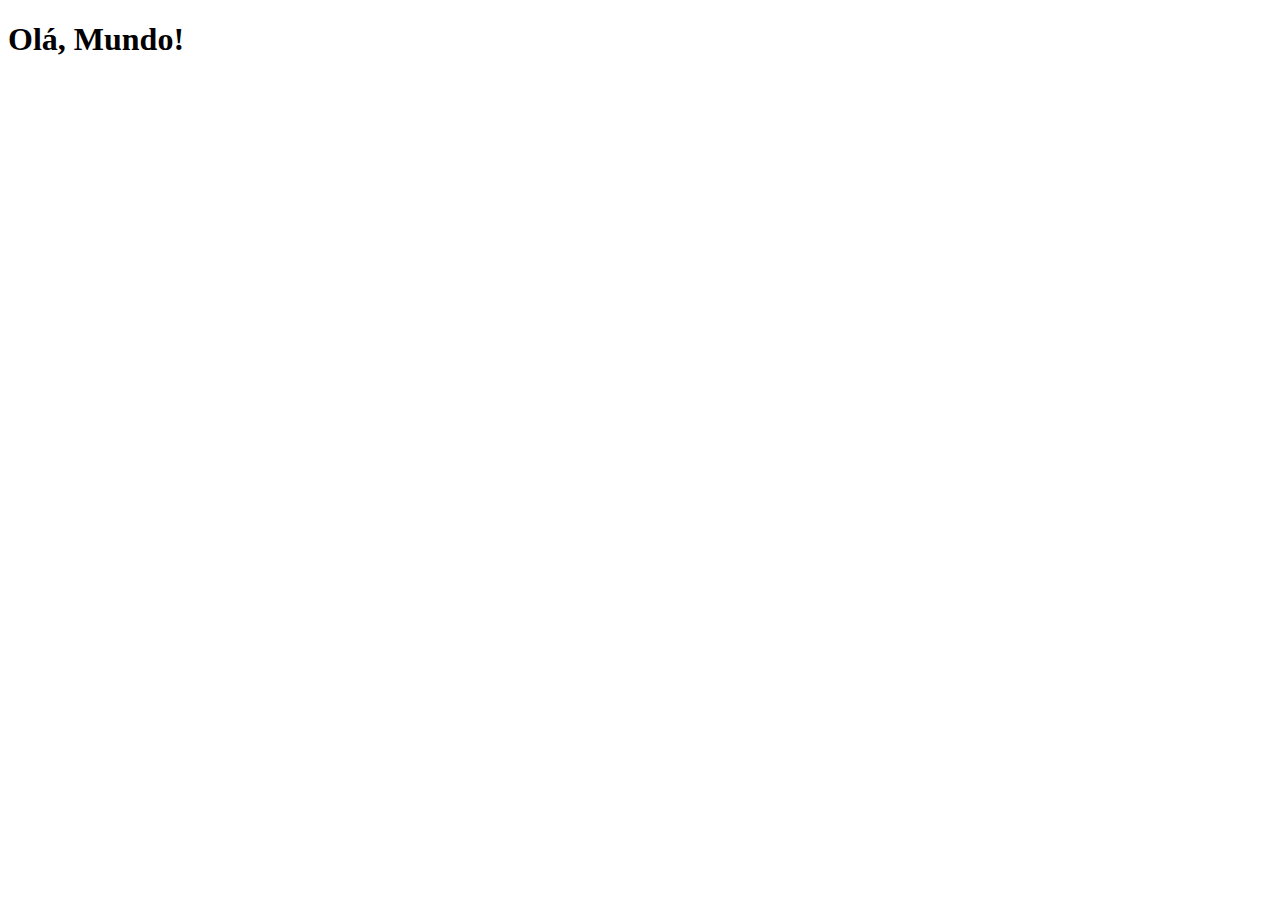
==== index.html @ 47b4de88 "criei a página principal" ====
<!DOCTYPE html>
<html lang="pt-br">
<head>
    <meta charset="UTF-8">
    <meta name="viewport" content="width=device-width, initial-scale=1.0">
    <title>Projeto Redes Sociais</title>
    <link rel="shortcut icon" href="favicon.ico" type="image/x-icon">
</head>
<body>
    <h1>Olá, Mundo!</h1>
    
</body>
</html>
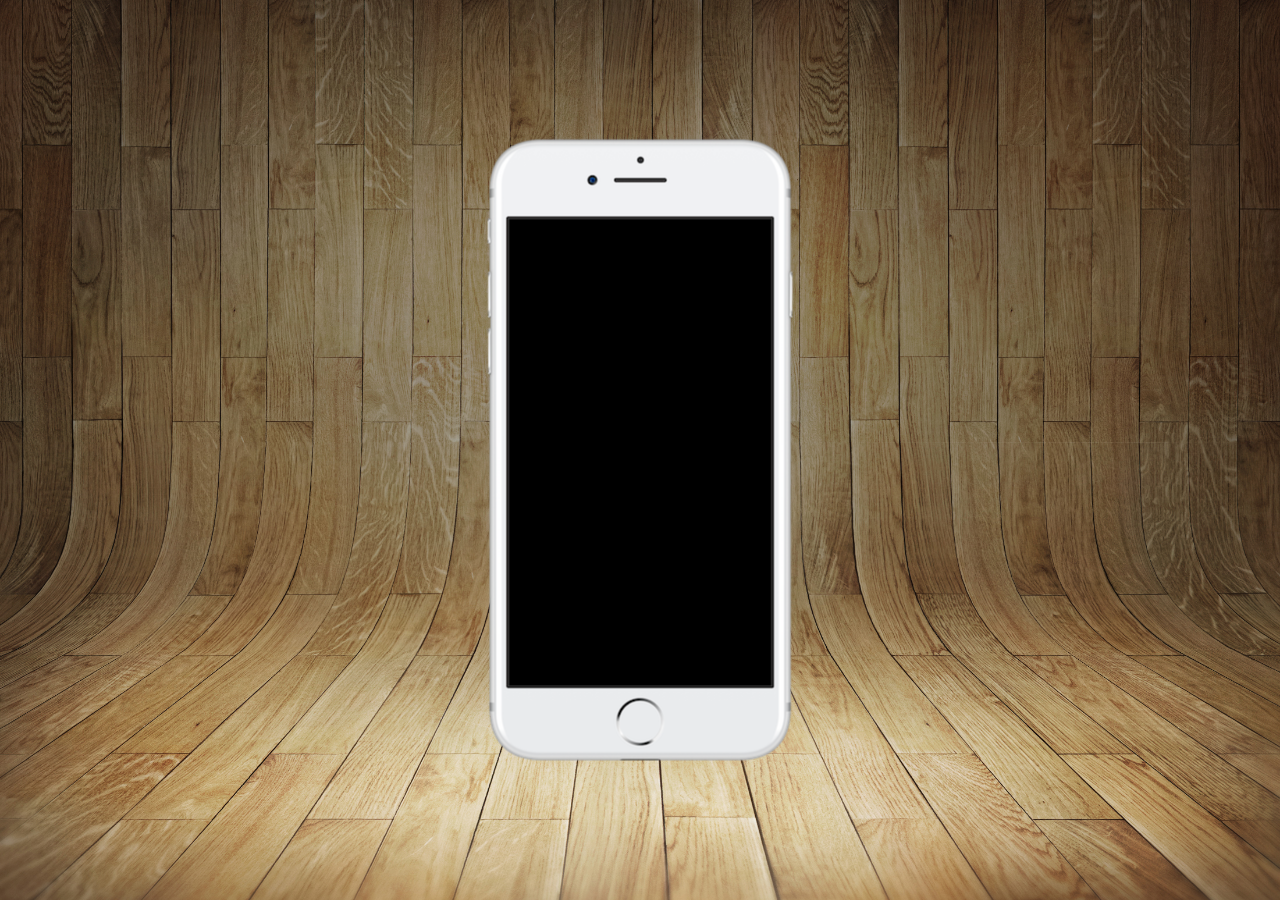
==== commit e8251485: "atualizando projeto redes sociais" ====
--- a/index.html
+++ b/index.html
@@ -5,9 +5,17 @@
     <meta name="viewport" content="width=device-width, initial-scale=1.0">
     <title>Projeto Redes Sociais</title>
     <link rel="shortcut icon" href="favicon.ico" type="image/x-icon">
+    <link rel="stylesheet" href="estilos/style.css">
 </head>
 <body>
-    <h1>Olá, Mundo!</h1>
+    <main>
+        <section id="telefone">
+
+        </section>
+        <section id="redes-sociais">
+
+        </section>
+    </main>
     
 </body>
 </html>--- a/estilos/style.css
+++ b/estilos/style.css
@@ -0,0 +1,36 @@
+@charset "UTF-8";
+
+*{
+    margin: 0;
+    padding: 0;
+    font-family: Arial, Helvetica, sans-serif;
+}
+
+html, body{
+    height: 100vh;
+    width: 100vw;
+    background-color: black;
+}
+
+body{
+    background: url(../imagens/fundo-madeira.jpg) no-repeat top center;
+    background-size: cover;
+    background-attachment: fixed;
+}
+
+main{
+    position: relative;
+    height: 100vh;
+    
+}
+
+section#telefone{
+    position: absolute;
+    top: 50%;
+    left: 50%;
+    transform: translate(-50%, -50%);
+
+    height: 627px;
+    width: 311px;
+    background: url(../imagens/frame-iphone.png) no-repeat;
+}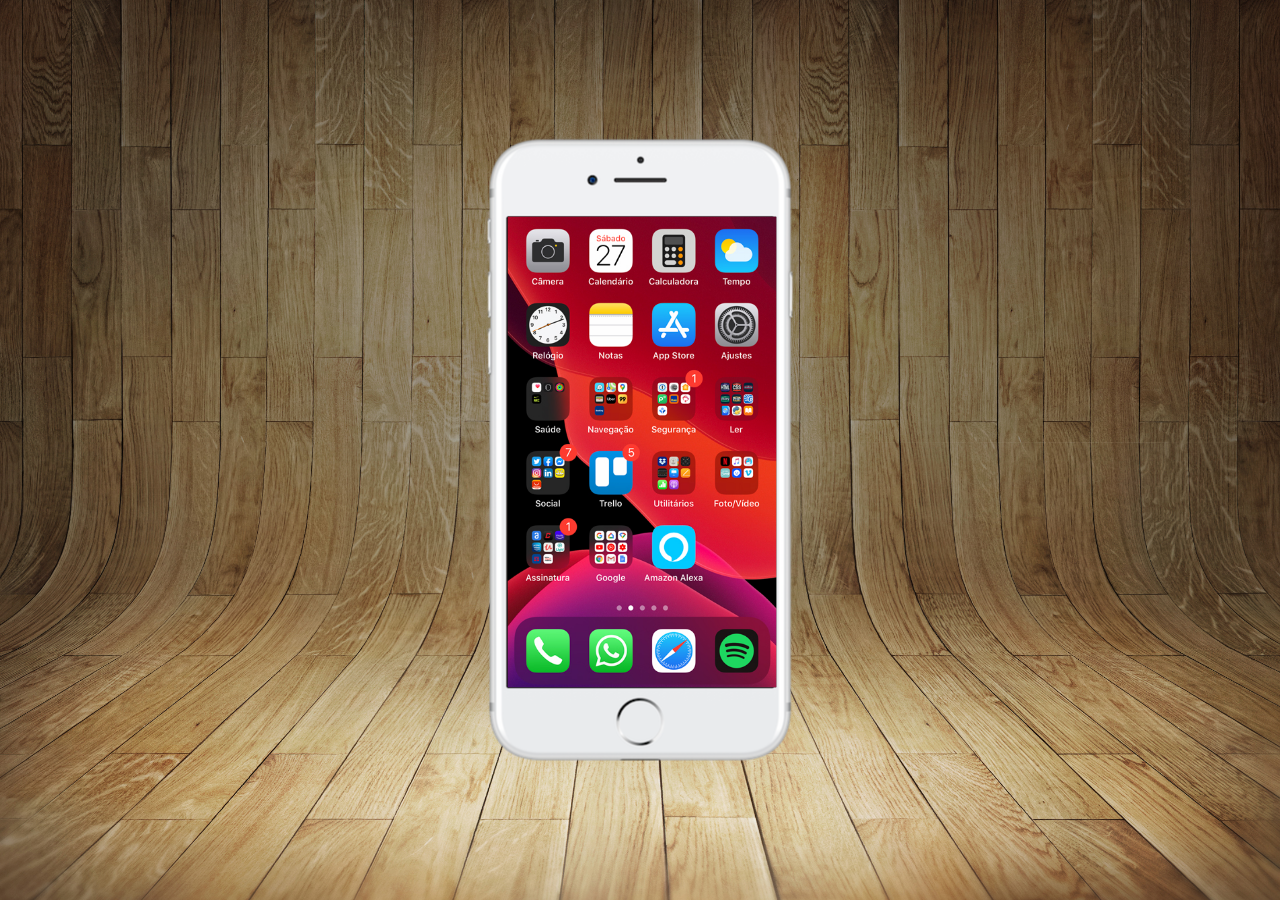
==== commit abac9ae1: "criei a tela home" ====
--- a/index.html
+++ b/index.html
@@ -10,7 +10,7 @@
 <body>
     <main>
         <section id="telefone">
-
+            <iframe src="home.html" name="tela" id="tela" frameborder="0"></iframe>
         </section>
         <section id="redes-sociais">
 
--- a/estilos/style.css
+++ b/estilos/style.css
@@ -33,4 +33,12 @@
     height: 627px;
     width: 311px;
     background: url(../imagens/frame-iphone.png) no-repeat;
+}
+
+iframe#tela{
+    position: relative;
+    top: 80px;
+    left: 23px;
+    width: 269px;
+    height: 471px;
 }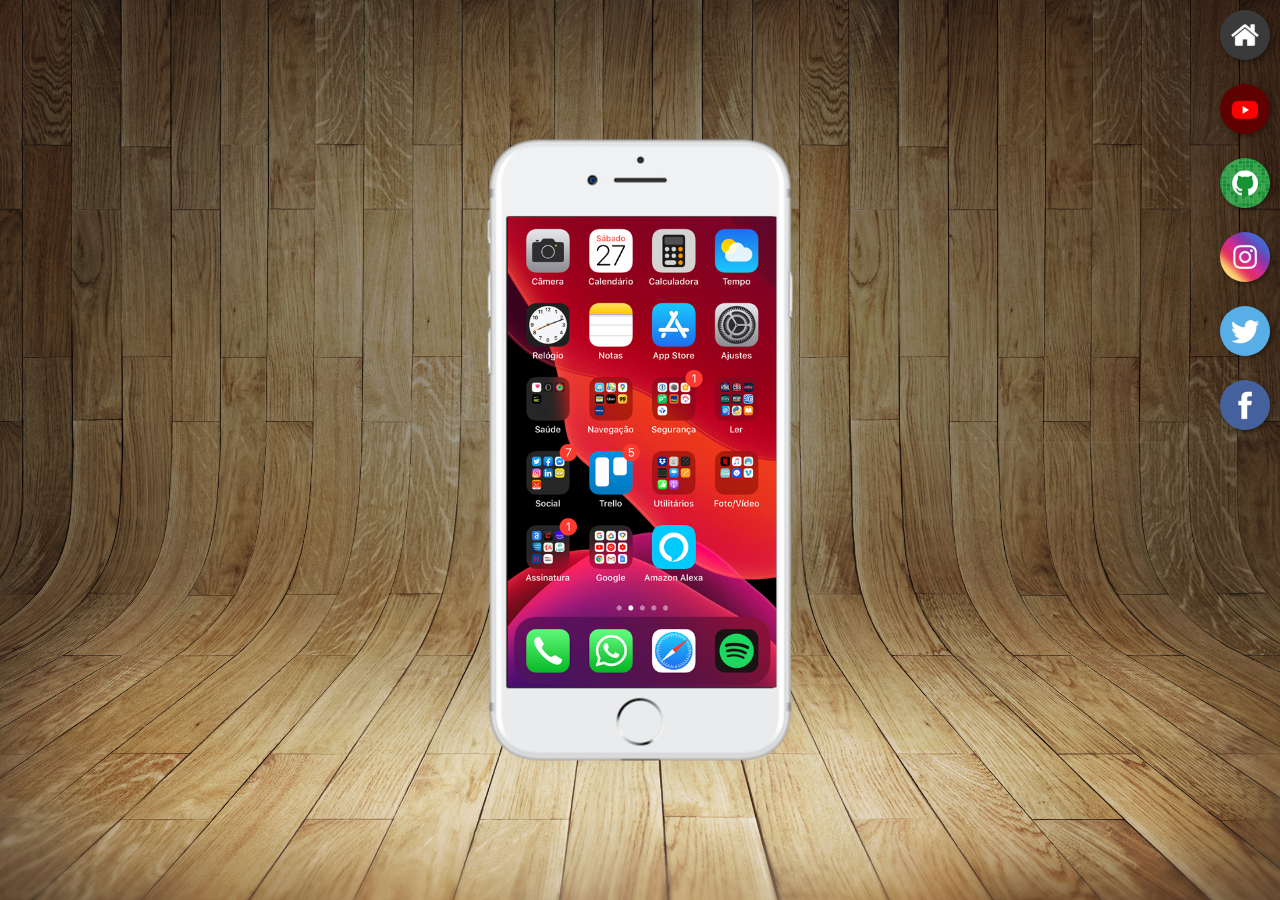
==== commit aeb56d7b: "botões na  lateral" ====
--- a/index.html
+++ b/index.html
@@ -10,10 +10,17 @@
 <body>
     <main>
         <section id="telefone">
-            <iframe src="home.html" name="tela" id="tela" frameborder="0"></iframe>
+            <iframe src="home.html" name="tela" id="tela" frameborder="0">
+                Seu navegador não é compatível com isso...
+                </iframe>
         </section>
         <section id="redes-sociais">
-
+            <a href="#" target="tela"><img src="imagens/logo-home.jpg" alt="Home"></a><br>
+            <a href="#" target="tela"><img src="imagens/logo-youtube.jpg" alt="YoutTube"></a><br>
+            <a href="#" target="tela"><img src="imagens/logo-github.jpg" alt="GitHub"></a><br>
+            <a href="#" target="tela"><img src="imagens/logo-instagram.jpg" alt="Instagram"></a><br>
+            <a href="#" target="tela"><img src="imagens/logo-twitter.jpg" alt="Twitter"></a><br>
+            <a href="#" target="tela"><img src="imagens/logo-facebook.jpg" alt="Facebook"></a>
         </section>
     </main>
     
--- a/estilos/style.css
+++ b/estilos/style.css
@@ -41,4 +41,23 @@
     left: 23px;
     width: 269px;
     height: 471px;
+}
+
+section#redes-sociais {
+    text-align: right;
+}
+
+section#redes-sociais img {
+    width: 50px;
+    margin: 10px;
+    border-radius: 50%;
+    box-shadow: 2px 2px 5px rgba(0, 0, 0, 0.400);
+    
+}
+
+section#redes-sociais img:hover {
+    border: 2px solid rgba(255, 255, 255, 0.636);
+    transform: translate(-3px -3px);
+    box-shadow: 5px 5px 10px rgba(0, 0, 0, 0.622);
+    transition: transform .3s, border 1s;
 }